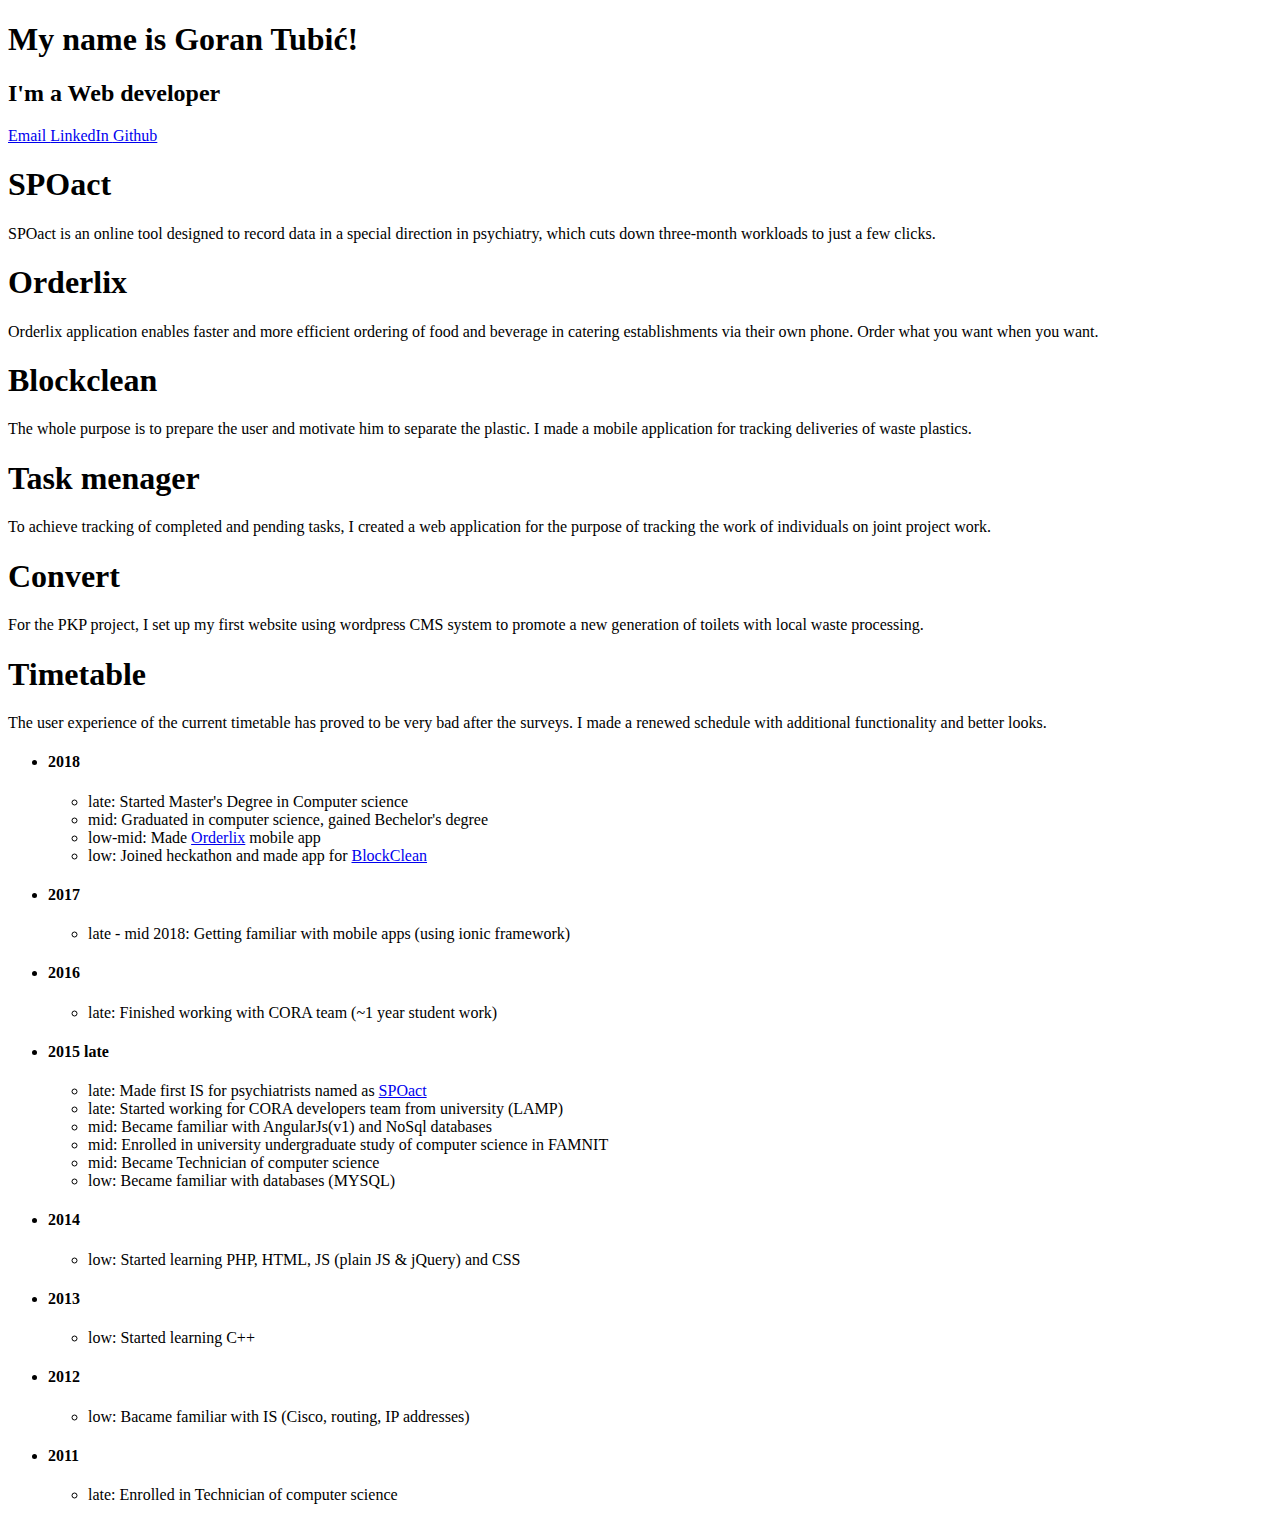
==== index.html @ eae15cef "some text fixes" ====
<!doctype html>
<html lang="en">
<head>
  <!-- Required meta tags -->
  <meta charset="utf-8">
  <meta name="viewport" content="width=device-width, initial-scale=1, shrink-to-fit=no">

  <!-- Bootstrap CSS -->
  <link rel="stylesheet" href="https://stackpath.bootstrapcdn.com/bootstrap/4.1.3/css/bootstrap.min.css" integrity="sha384-MCw98/SFnGE8fJT3GXwEOngsV7Zt27NXFoaoApmYm81iuXoPkFOJwJ8ERdknLPMO" crossorigin="anonymous">
  <link rel="stylesheet" href="./css/main.css">
  <link rel="stylesheet" href="./css/timeline.css">
  <link href="https://fonts.googleapis.com/css?family=Montserrat:400,900" rel="stylesheet">
  <link rel="stylesheet" href="https://use.fontawesome.com/releases/v5.3.1/css/all.css" integrity="sha384-mzrmE5qonljUremFsqc01SB46JvROS7bZs3IO2EmfFsd15uHvIt+Y8vEf7N7fWAU" crossorigin="anonymous">
  <title>Hello, world!</title>
</head>
<body class="container">
  <div class="header col-lg-12 col-xs-12">
    <div class="row">
      <div class="col-md-6">
        <h1 class="title">My name is Goran Tubić!</h1>
        <h2 class="subtitle">I'm a Web developer</h2>
        <div class="references-holder">
          <div>
            <a class="reference" target="_top" href="mailto:mail.goran96@gmail.com">
              <i class="fas fa-at"></i>
              Email
            </a>
            <a class="reference" target="_blank" href="https://www.linkedin.com/in/orangegoran/">
              <i class="fab fa-linkedin"></i>
              LinkedIn
            </a>
            <a class="reference" target="_blank" href="https://github.com/orangeGoran">
              <i class="fab fa-github"></i>
              Github
            </a>
          </div>
        </div>
      </div>

    </div>


  </div>

  <div class="row projects">
    <div class="col-xs-12 col-md-4">
      <h1>SPOact <a target="_blank" href="https://spoact.si/"><i class="fas fa-link"></i></a></h1>
      <span class="project-info">
        SPOact is an online tool designed to record data in a special direction in psychiatry, which cuts down three-month workloads to just a few clicks.
      </span>
      <!-- <img src="img/me.jpeg" alt="" width="350px;"> -->

    </div>
    <div class="col-xs-12 col-md-4">
      <h1>Orderlix <a target="_blank" href="https://www.orderlix.com/"><i class="fas fa-link"></i></a></h1>
      <span class="project-info">
        Orderlix application enables faster and more efficient ordering of food and beverage in catering establishments via their own phone. Order what you want when you want.
      </span>
      <!-- <img src="img/me.jpeg" alt="" width="350px;"> -->

    </div>
    <div class="col-xs-12 col-md-4">
      <h1>Blockclean <a target="_blank" href="http://blockclean.org/"><i class="fas fa-link"></i></a></h1>
      <span class="project-info">
        The whole purpose is to prepare the user and motivate him to separate the plastic. I made a mobile application for tracking deliveries of waste plastics.
      </span>
      <!-- <img src="img/me.jpeg" alt="" width="350px;"> -->

    </div>
    <div class="col-xs-12 col-md-4">
      <h1>Task menager</h1>
      <span class="project-info">
        To achieve tracking of completed and pending tasks, I created a web application for the purpose of tracking the work of individuals on joint project work.
      </span>
      <!-- <img src="img/me.jpeg" alt="" width="350px;"> -->

    </div>
    <div class="col-xs-12 col-md-4">
      <h1>Convert <a target="_blank" href="http://zelenastranisca.si/"><i class="fas fa-link"></i></a></h1>
      <span class="project-info">
        For the PKP project, I set up my first website using wordpress CMS system to promote a new generation of toilets with local waste processing.
      </span>
      <!-- <img src="img/me.jpeg" alt="" width="350px;"> -->
    </div>
    <div class="col-xs-12 col-md-4">
      <h1>Timetable</h1>
      <span class="project-info">
        The user experience of the current timetable has proved to be very bad after the surveys. I made a renewed schedule with additional functionality and better looks.
      </span>
      <!-- <img src="img/me.jpeg" alt="" width="350px;"> -->

    </div>

  </div>

  <div class="row presentation">
    <!-- <div class="col-md-12 section-title">
    <h3 class="col-lg-6 col-xs-12">My timeline</h3>
  </div> -->
  <div class="container">
    <ul class="timeline">
      <li>
        <div class="timeline-badge">
          <i class="far fa-dot-circle"></i>
        </div>
        <div class="timeline-panel">
          <div class="timeline-heading">
            <h4 class="timeline-title">2018</h4>
            <!-- <p><small class="text-muted"><i class="fab fa-github"></i> 11 hours ago via Twitter</small></p> -->
          </div>
          <div class="timeline-body">
            <p>
              <ul>
                <li><span>late:</span></span> Started Master's Degree in Computer science</li>
                <li><span>mid:</span> Graduated in computer science, gained Bechelor's degree</li>
                <li><span>low-mid:</span> Made <a target="_blank" href="https://www.orderlix.com/">Orderlix</a> mobile app</li>
                <li><span>low:</span> Joined heckathon and made app for <a target="_blank" href="https://blockclean.org/">BlockClean</a></li>
              </ul>
            </p>
          </div>
        </div>
      </li>


      <li class="timeline-inverted">
        <div class="timeline-badge">
          <i class="far fa-dot-circle"></i>
        </div>
        <div class="timeline-panel">
          <div class="timeline-heading">
            <h4 class="timeline-title">2017</h4>
          </div>
          <div class="timeline-body">
            <p>
              <ul>
                <li><span>late - mid 2018:</span></span> Getting familiar with mobile apps (using ionic framework)</li>
              </ul>
            </p>
          </div>
        </div>
      </li>
      <li>
        <div class="timeline-badge">
          <i class="far fa-dot-circle"></i>
        </div>
        <div class="timeline-panel">
          <div class="timeline-heading">
            <h4 class="timeline-title">2016</h4>
          </div>
          <div class="timeline-body">
            <p>
              <ul>
                <li><span>late:</span> Finished working with CORA team (~1 year student work)</li>
              </ul>
            </p>
          </div>
        </div>
      </li>
      <li class="timeline-inverted">
        <div class="timeline-badge">
          <i class="far fa-dot-circle"></i>
        </div>

        <div class="timeline-panel">
          <div class="timeline-heading">
            <h4 class="timeline-title">2015 late</h4>
          </div>
          <div class="timeline-body">
            <p>
              <ul>
                <li><span>late:</span> Made first IS for psychiatrists named as <a target="_blank" href="https://spoact.si/">SPOact</a></li>
                <li><span>late:</span> Started working for CORA developers team from university (LAMP)</li>
                <li><span>mid:</span> Became familiar with AngularJs(v1) and NoSql databases</li>
                <li><span>mid:</span> Enrolled in university undergraduate study of computer science in FAMNIT</li>
                <li><span>mid:</span> Became Technician of computer science </li>
                <li><span>low:</span> Became familiar with databases (MYSQL) </li>
              </ul>
            </p>
          </div>
        </div>
      </li>
      <li>
        <div class="timeline-badge">
          <i class="far fa-dot-circle"></i>
        </div>
        <div class="timeline-panel">
          <div class="timeline-heading">
            <h4 class="timeline-title">2014</h4>
          </div>
          <div class="timeline-body">
            <p>
              <ul>
                <li><span>low:</span> Started learning PHP, HTML, JS (plain JS & jQuery) and CSS</li>

              </ul>
            </p>

          </div>
        </div>
      </li>
      <li class="timeline-inverted">
        <div class="timeline-badge">
          <i class="far fa-dot-circle"></i>
        </div>

        <div class="timeline-panel">
          <div class="timeline-heading">
            <h4 class="timeline-title">2013</h4>
          </div>
          <div class="timeline-body">
            <p>
              <ul>
                <li><span>low:</span> Started learning C++</li>
              </ul>
            </p>
          </div>
        </div>
      </li>
      <li>
        <div class="timeline-badge">
          <i class="far fa-dot-circle"></i>
        </div>
        <div class="timeline-panel">
          <div class="timeline-heading">
            <h4 class="timeline-title">2012</h4>
          </div>
          <div class="timeline-body">
            <p>
              <ul>
                <li><span>low:</span> Bacame familiar with IS (Cisco, routing, IP addresses)</li>
              </ul>
            </p>
          </div>
        </div>
      </li>
      <li class="timeline-inverted">
        <div class="timeline-badge">
          <i class="far fa-dot-circle"></i>
        </div>

        <div class="timeline-panel">
          <div class="timeline-heading">
            <h4 class="timeline-title">2011</h4>
          </div>
          <div class="timeline-body">
            <p>
              <ul>
                <li><span>late:</span>  Enrolled in Technician of computer science</li>
              </ul>
            </p>
          </div>
        </div>
      </li>
    </ul>
  </div>

</div>


<!-- <script src="https://code.jquery.com/jquery-3.3.1.slim.min.js" integrity="sha384-q8i/X+965DzO0rT7abK41JStQIAqVgRVzpbzo5smXKp4YfRvH+8abtTE1Pi6jizo" crossorigin="anonymous"></script>
<script src="https://cdnjs.cloudflare.com/ajax/libs/popper.js/1.14.3/umd/popper.min.js" integrity="sha384-ZMP7rVo3mIykV+2+9J3UJ46jBk0WLaUAdn689aCwoqbBJiSnjAK/l8WvCWPIPm49" crossorigin="anonymous"></script>
<script src="https://stackpath.bootstrapcdn.com/bootstrap/4.1.3/js/bootstrap.min.js" integrity="sha384-ChfqqxuZUCnJSK3+MXmPNIyE6ZbWh2IMqE241rYiqJxyMiZ6OW/JmZQ5stwEULTy" crossorigin="anonymous"></script> -->
</body>
</html>
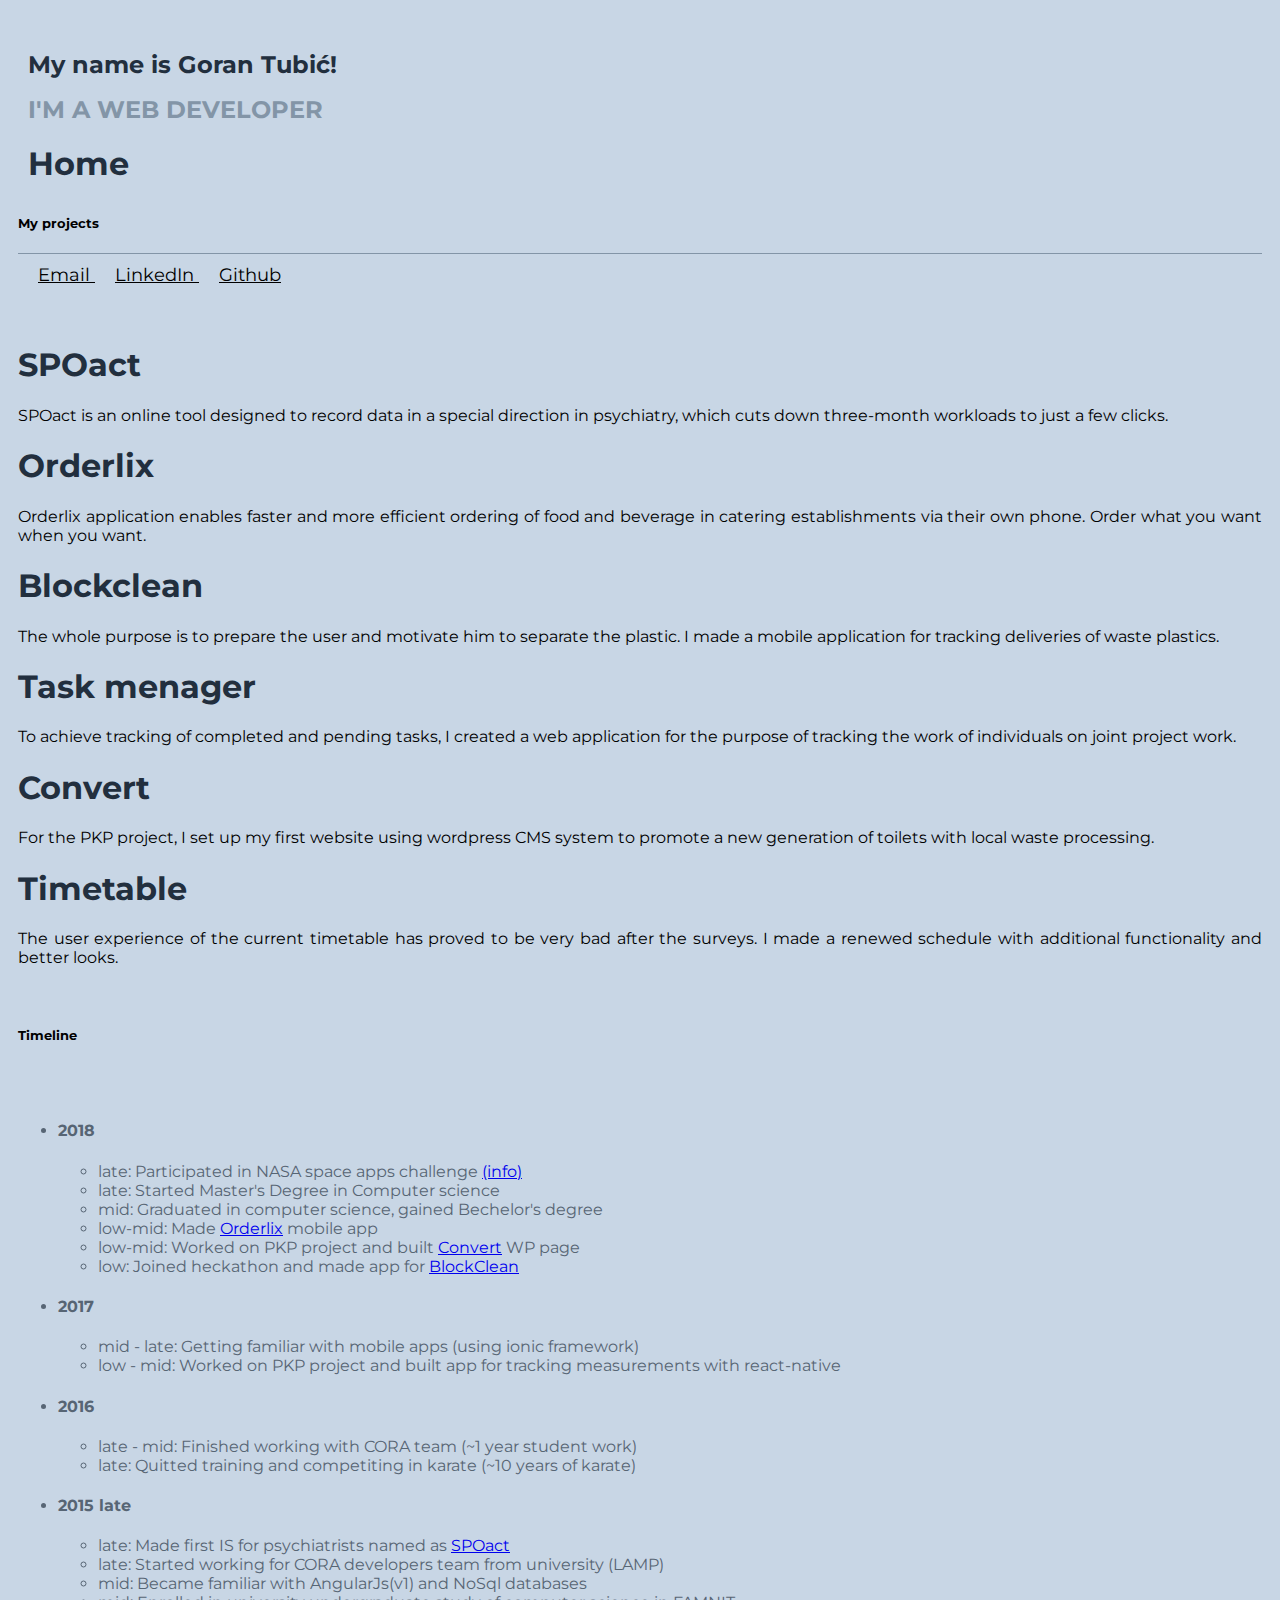
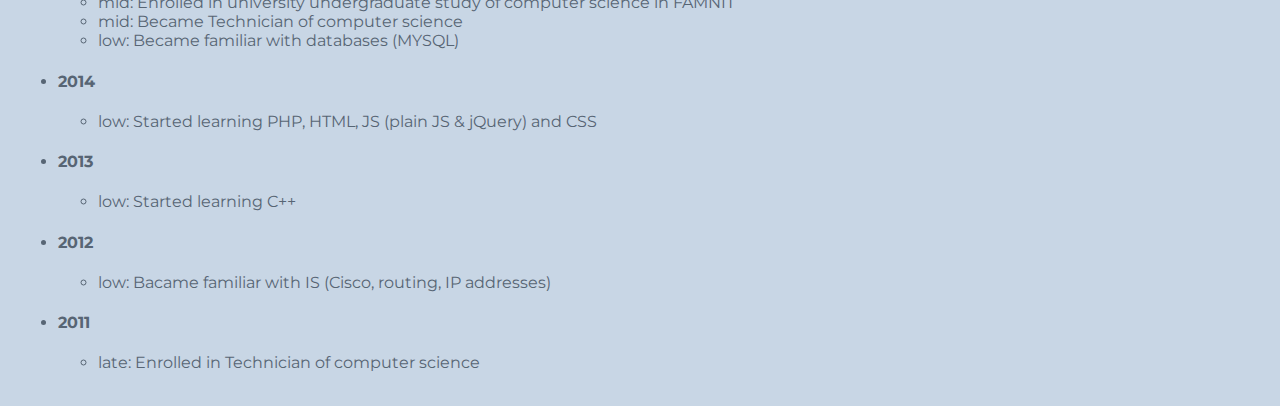
==== commit 088a7a06: "added pathogee subpage, updated header style" ====
--- a/index.html
+++ b/index.html
@@ -8,10 +8,11 @@
   <!-- Bootstrap CSS -->
   <link rel="stylesheet" href="https://stackpath.bootstrapcdn.com/bootstrap/4.1.3/css/bootstrap.min.css" integrity="sha384-MCw98/SFnGE8fJT3GXwEOngsV7Zt27NXFoaoApmYm81iuXoPkFOJwJ8ERdknLPMO" crossorigin="anonymous">
   <link rel="stylesheet" href="./css/main.css">
+  <link rel="stylesheet" href="./css/firstPage.css">
   <link rel="stylesheet" href="./css/timeline.css">
   <link href="https://fonts.googleapis.com/css?family=Montserrat:400,900" rel="stylesheet">
   <link rel="stylesheet" href="https://use.fontawesome.com/releases/v5.3.1/css/all.css" integrity="sha384-mzrmE5qonljUremFsqc01SB46JvROS7bZs3IO2EmfFsd15uHvIt+Y8vEf7N7fWAU" crossorigin="anonymous">
-  <title>Hello, world!</title>
+  <title>Web developer - Goran Tubic!</title>
 </head>
 <body class="container">
   <div class="header col-lg-12 col-xs-12">
@@ -19,26 +20,29 @@
       <div class="col-md-6">
         <h1 class="title">My name is Goran Tubić!</h1>
         <h2 class="subtitle">I'm a Web developer</h2>
-        <div class="references-holder">
-          <div>
-            <a class="reference" target="_top" href="mailto:mail.goran96@gmail.com">
-              <i class="fas fa-at"></i>
-              Email
-            </a>
-            <a class="reference" target="_blank" href="https://www.linkedin.com/in/orangegoran/">
-              <i class="fab fa-linkedin"></i>
-              LinkedIn
-            </a>
-            <a class="reference" target="_blank" href="https://github.com/orangeGoran">
-              <i class="fab fa-github"></i>
-              Github
-            </a>
-          </div>
-        </div>
+
       </div>
-
-    </div>
-
+      <div class="col-md-6 text-right">
+        <h1 class="project-title">Home</h1>
+        <h5>My projects</h5>
+      </div>
+    </div>
+    <div class="references-holder">
+      <div>
+        <a class="reference" target="_top" href="mailto:mail.goran96@gmail.com">
+          <i class="fas fa-at"></i>
+          Email
+        </a>
+        <a class="reference" target="_blank" href="https://www.linkedin.com/in/orangegoran/">
+          <i class="fab fa-linkedin"></i>
+          LinkedIn
+        </a>
+        <a class="reference" target="_blank" href="https://github.com/orangeGoran">
+          <i class="fab fa-github"></i>
+          Github
+        </a>
+      </div>
+    </div>
 
   </div>
 
@@ -92,81 +96,77 @@
     </div>
 
   </div>
-
+  <br><br>
+  <h5>Timeline</h5>
+  <hr>
   <div class="row presentation">
-    <!-- <div class="col-md-12 section-title">
-    <h3 class="col-lg-6 col-xs-12">My timeline</h3>
-  </div> -->
-  <div class="container">
-    <ul class="timeline">
-      <li>
-        <div class="timeline-badge">
-          <i class="far fa-dot-circle"></i>
-        </div>
-        <div class="timeline-panel">
-          <div class="timeline-heading">
-            <h4 class="timeline-title">2018</h4>
-            <!-- <p><small class="text-muted"><i class="fab fa-github"></i> 11 hours ago via Twitter</small></p> -->
-          </div>
-          <div class="timeline-body">
-            <p>
-              <ul>
-                <li><span>late:</span></span> Started Master's Degree in Computer science</li>
+
+    <div class="container">
+      <ul class="timeline">
+        <li>
+          <div class="timeline-badge">
+            <i class="far fa-dot-circle"></i>
+          </div>
+          <div class="timeline-panel">
+            <div class="timeline-heading">
+              <h4 class="timeline-title">2018</h4>
+              <!-- <p><small class="text-muted"><i class="fab fa-github"></i> 11 hours ago via Twitter</small></p> -->
+            </div>
+            <div class="timeline-body">
+              <ul>
+                <li><span>late:</span> Participated in NASA space apps challenge <a href="subpages/phatogee.html">(info)</a></li>
+                <li><span>late:</span> Started Master's Degree in Computer science</li>
                 <li><span>mid:</span> Graduated in computer science, gained Bechelor's degree</li>
                 <li><span>low-mid:</span> Made <a target="_blank" href="https://www.orderlix.com/">Orderlix</a> mobile app</li>
+                <li><span>low-mid:</span> Worked on PKP project and built <a target="_blank" href="http://zelenastranisca.si/">Convert</a> WP page</li>
                 <li><span>low:</span> Joined heckathon and made app for <a target="_blank" href="https://blockclean.org/">BlockClean</a></li>
               </ul>
-            </p>
-          </div>
-        </div>
-      </li>
-
-
-      <li class="timeline-inverted">
-        <div class="timeline-badge">
-          <i class="far fa-dot-circle"></i>
-        </div>
-        <div class="timeline-panel">
-          <div class="timeline-heading">
-            <h4 class="timeline-title">2017</h4>
-          </div>
-          <div class="timeline-body">
-            <p>
-              <ul>
-                <li><span>late - mid 2018:</span></span> Getting familiar with mobile apps (using ionic framework)</li>
-              </ul>
-            </p>
-          </div>
-        </div>
-      </li>
-      <li>
-        <div class="timeline-badge">
-          <i class="far fa-dot-circle"></i>
-        </div>
-        <div class="timeline-panel">
-          <div class="timeline-heading">
-            <h4 class="timeline-title">2016</h4>
-          </div>
-          <div class="timeline-body">
-            <p>
-              <ul>
-                <li><span>late:</span> Finished working with CORA team (~1 year student work)</li>
-              </ul>
-            </p>
-          </div>
-        </div>
-      </li>
-      <li class="timeline-inverted">
-        <div class="timeline-badge">
-          <i class="far fa-dot-circle"></i>
-        </div>
-
-        <div class="timeline-panel">
-          <div class="timeline-heading">
-            <h4 class="timeline-title">2015 late</h4>
-          </div>
-          <div class="timeline-body">
-            <p>
+            </div>
+          </div>
+        </li>
+
+        <li class="timeline-inverted">
+          <div class="timeline-badge">
+            <i class="far fa-dot-circle"></i>
+          </div>
+          <div class="timeline-panel">
+            <div class="timeline-heading">
+              <h4 class="timeline-title">2017</h4>
+            </div>
+            <div class="timeline-body">
+              <ul>
+                <li><span>mid - late:</span> Getting familiar with mobile apps (using ionic framework)</li>
+                <li><span>low - mid:</span> Worked on PKP project and built app for tracking measurements with react-native</li>
+              </ul>
+            </div>
+          </div>
+        </li>
+        <li>
+          <div class="timeline-badge">
+            <i class="far fa-dot-circle"></i>
+          </div>
+          <div class="timeline-panel">
+            <div class="timeline-heading">
+              <h4 class="timeline-title">2016</h4>
+            </div>
+            <div class="timeline-body">
+              <ul>
+                <li><span>late - mid:</span> Finished working with CORA team (~1 year student work)</li>
+                <li><span>late:</span> Quitted training and competiting in karate (~10 years of karate)</li>
+              </ul>
+            </div>
+          </div>
+        </li>
+        <li class="timeline-inverted">
+          <div class="timeline-badge">
+            <i class="far fa-dot-circle"></i>
+          </div>
+
+          <div class="timeline-panel">
+            <div class="timeline-heading">
+              <h4 class="timeline-title">2015 late</h4>
+            </div>
+            <div class="timeline-body">
               <ul>
                 <li><span>late:</span> Made first IS for psychiatrists named as <a target="_blank" href="https://spoact.si/">SPOact</a></li>
                 <li><span>late:</span> Started working for CORA developers team from university (LAMP)</li>
@@ -175,90 +175,79 @@
                 <li><span>mid:</span> Became Technician of computer science </li>
                 <li><span>low:</span> Became familiar with databases (MYSQL) </li>
               </ul>
-            </p>
-          </div>
-        </div>
-      </li>
-      <li>
-        <div class="timeline-badge">
-          <i class="far fa-dot-circle"></i>
-        </div>
-        <div class="timeline-panel">
-          <div class="timeline-heading">
-            <h4 class="timeline-title">2014</h4>
-          </div>
-          <div class="timeline-body">
-            <p>
+            </div>
+          </div>
+        </li>
+        <li>
+          <div class="timeline-badge">
+            <i class="far fa-dot-circle"></i>
+          </div>
+          <div class="timeline-panel">
+            <div class="timeline-heading">
+              <h4 class="timeline-title">2014</h4>
+            </div>
+            <div class="timeline-body">
               <ul>
                 <li><span>low:</span> Started learning PHP, HTML, JS (plain JS & jQuery) and CSS</li>
 
               </ul>
-            </p>
-
-          </div>
-        </div>
-      </li>
-      <li class="timeline-inverted">
-        <div class="timeline-badge">
-          <i class="far fa-dot-circle"></i>
-        </div>
-
-        <div class="timeline-panel">
-          <div class="timeline-heading">
-            <h4 class="timeline-title">2013</h4>
-          </div>
-          <div class="timeline-body">
-            <p>
+            </div>
+          </div>
+        </li>
+        <li class="timeline-inverted">
+          <div class="timeline-badge">
+            <i class="far fa-dot-circle"></i>
+          </div>
+          <div class="timeline-panel">
+            <div class="timeline-heading">
+              <h4 class="timeline-title">2013</h4>
+            </div>
+            <div class="timeline-body">
               <ul>
                 <li><span>low:</span> Started learning C++</li>
               </ul>
-            </p>
-          </div>
-        </div>
-      </li>
-      <li>
-        <div class="timeline-badge">
-          <i class="far fa-dot-circle"></i>
-        </div>
-        <div class="timeline-panel">
-          <div class="timeline-heading">
-            <h4 class="timeline-title">2012</h4>
-          </div>
-          <div class="timeline-body">
-            <p>
+            </div>
+          </div>
+        </li>
+        <li>
+          <div class="timeline-badge">
+            <i class="far fa-dot-circle"></i>
+          </div>
+          <div class="timeline-panel">
+            <div class="timeline-heading">
+              <h4 class="timeline-title">2012</h4>
+            </div>
+            <div class="timeline-body">
               <ul>
                 <li><span>low:</span> Bacame familiar with IS (Cisco, routing, IP addresses)</li>
               </ul>
-            </p>
-          </div>
-        </div>
-      </li>
-      <li class="timeline-inverted">
-        <div class="timeline-badge">
-          <i class="far fa-dot-circle"></i>
-        </div>
-
-        <div class="timeline-panel">
-          <div class="timeline-heading">
-            <h4 class="timeline-title">2011</h4>
-          </div>
-          <div class="timeline-body">
-            <p>
+            </div>
+          </div>
+        </li>
+        <li class="timeline-inverted">
+          <div class="timeline-badge">
+            <i class="far fa-dot-circle"></i>
+          </div>
+
+          <div class="timeline-panel">
+            <div class="timeline-heading">
+              <h4 class="timeline-title">2011</h4>
+            </div>
+            <div class="timeline-body">
               <ul>
                 <li><span>late:</span>  Enrolled in Technician of computer science</li>
               </ul>
-            </p>
-          </div>
-        </div>
-      </li>
-    </ul>
+            </div>
+          </div>
+        </li>
+      </ul>
+    </div>
+
   </div>
 
-</div>
-
-
-<!-- <script src="https://code.jquery.com/jquery-3.3.1.slim.min.js" integrity="sha384-q8i/X+965DzO0rT7abK41JStQIAqVgRVzpbzo5smXKp4YfRvH+8abtTE1Pi6jizo" crossorigin="anonymous"></script>
-<script src="https://cdnjs.cloudflare.com/ajax/libs/popper.js/1.14.3/umd/popper.min.js" integrity="sha384-ZMP7rVo3mIykV+2+9J3UJ46jBk0WLaUAdn689aCwoqbBJiSnjAK/l8WvCWPIPm49" crossorigin="anonymous"></script>
-<script src="https://stackpath.bootstrapcdn.com/bootstrap/4.1.3/js/bootstrap.min.js" integrity="sha384-ChfqqxuZUCnJSK3+MXmPNIyE6ZbWh2IMqE241rYiqJxyMiZ6OW/JmZQ5stwEULTy" crossorigin="anonymous"></script> -->
+
+  <!-- <script src="https://code.jquery.com/jquery-3.3.1.slim.min.js" integrity="sha384-q8i/X+965DzO0rT7abK41JStQIAqVgRVzpbzo5smXKp4YfRvH+8abtTE1Pi6jizo" crossorigin="anonymous"></script>
+  <script src="https://cdnjs.cloudflare.com/ajax/libs/popper.js/1.14.3/umd/popper.min.js" integrity="sha384-ZMP7rVo3mIykV+2+9J3UJ46jBk0WLaUAdn689aCwoqbBJiSnjAK/l8WvCWPIPm49" crossorigin="anonymous"></script>
+  <script src="https://stackpath.bootstrapcdn.com/bootstrap/4.1.3/js/bootstrap.min.js" integrity="sha384-ChfqqxuZUCnJSK3+MXmPNIyE6ZbWh2IMqE241rYiqJxyMiZ6OW/JmZQ5stwEULTy" crossorigin="anonymous"></script> -->
 </body>
 </html>
--- a/css/main.css
+++ b/css/main.css
@@ -0,0 +1,16 @@
+:root {
+  --subtitle-color: #8395a7;
+  --title-color: #222f3e;
+  --timeline-list-font-color: #576574;
+  --timeline-list-years-font-color: #222f3e;
+  --hover-color: #2e86de;
+}
+
+
+
+body {
+  margin-top: 50px;
+  background-color: #c8d6e5;
+  font-family: 'Montserrat', sans-serif;
+  padding: 10px;
+}
--- a/css/firstPage.css
+++ b/css/firstPage.css
@@ -0,0 +1,107 @@
+.header {
+
+}
+
+.header .title {
+  margin-top: -20px;
+  padding: 10px;
+  color: var(--title-color);
+  font-weight: bolder;
+  font-size: 1.5em;
+}
+
+.header .row {
+  border-bottom: 1px solid #8395a7;
+}
+
+.header .subtitle {
+  margin-top: -20px;
+  padding: 10px;
+  color: var(--subtitle-color);
+  /* border-bottom: 1px solid #8395a7; */
+  text-transform: uppercase;
+
+}
+
+
+hr {
+  height: 6px;
+  background: url(http://ibrahimjabbari.com/english/images/hr-12.png) repeat-x 0 0;
+  border: 0;
+}
+
+.header .project-title {
+  margin-top: -20px;
+  padding: 10px;
+  color: var(--title-color);
+  /* font-weight: bolder; */
+  font-size: 2em;
+}
+
+.header .reference {
+  color: inherit;
+  font-size: 1.1em;
+  padding: 10px;
+}
+
+.header .reference:hover {
+  color: var(--hover-color);
+  text-decoration: none;
+}
+
+.header .references-holder {
+  padding: 10px;
+}
+
+.presentation {
+  margin-top: 50px;
+}
+
+.presentation .timeline {
+  color: var(--timeline-list-font-color);
+}
+
+
+.presentation .imgHolder {
+
+}
+
+
+.section-title h3 {
+  margin-top: -20px;
+  padding: 10px;
+  color: var(--title-color);
+  /* font-weight: bold; */
+  border-bottom: 1px solid var(--timeline-list-font-color);
+}
+
+.presentation .imgHolder {
+  text-align: center;
+}
+
+.presentation .imgHolder img {
+  width: 60%;
+  border: 2px solid #341f97;
+  border-radius: 3px;
+}
+
+.projects {
+  margin-top: 50px;
+}
+
+.projects .project-info {
+  display: block;
+  width: 100%;
+  text-align: justify;
+}
+
+.projects div h1 {
+  color: var(--title-color);
+}
+
+.projects div h1 a {
+  font-size: 0.7em;
+}
+
+
+/* 992px */
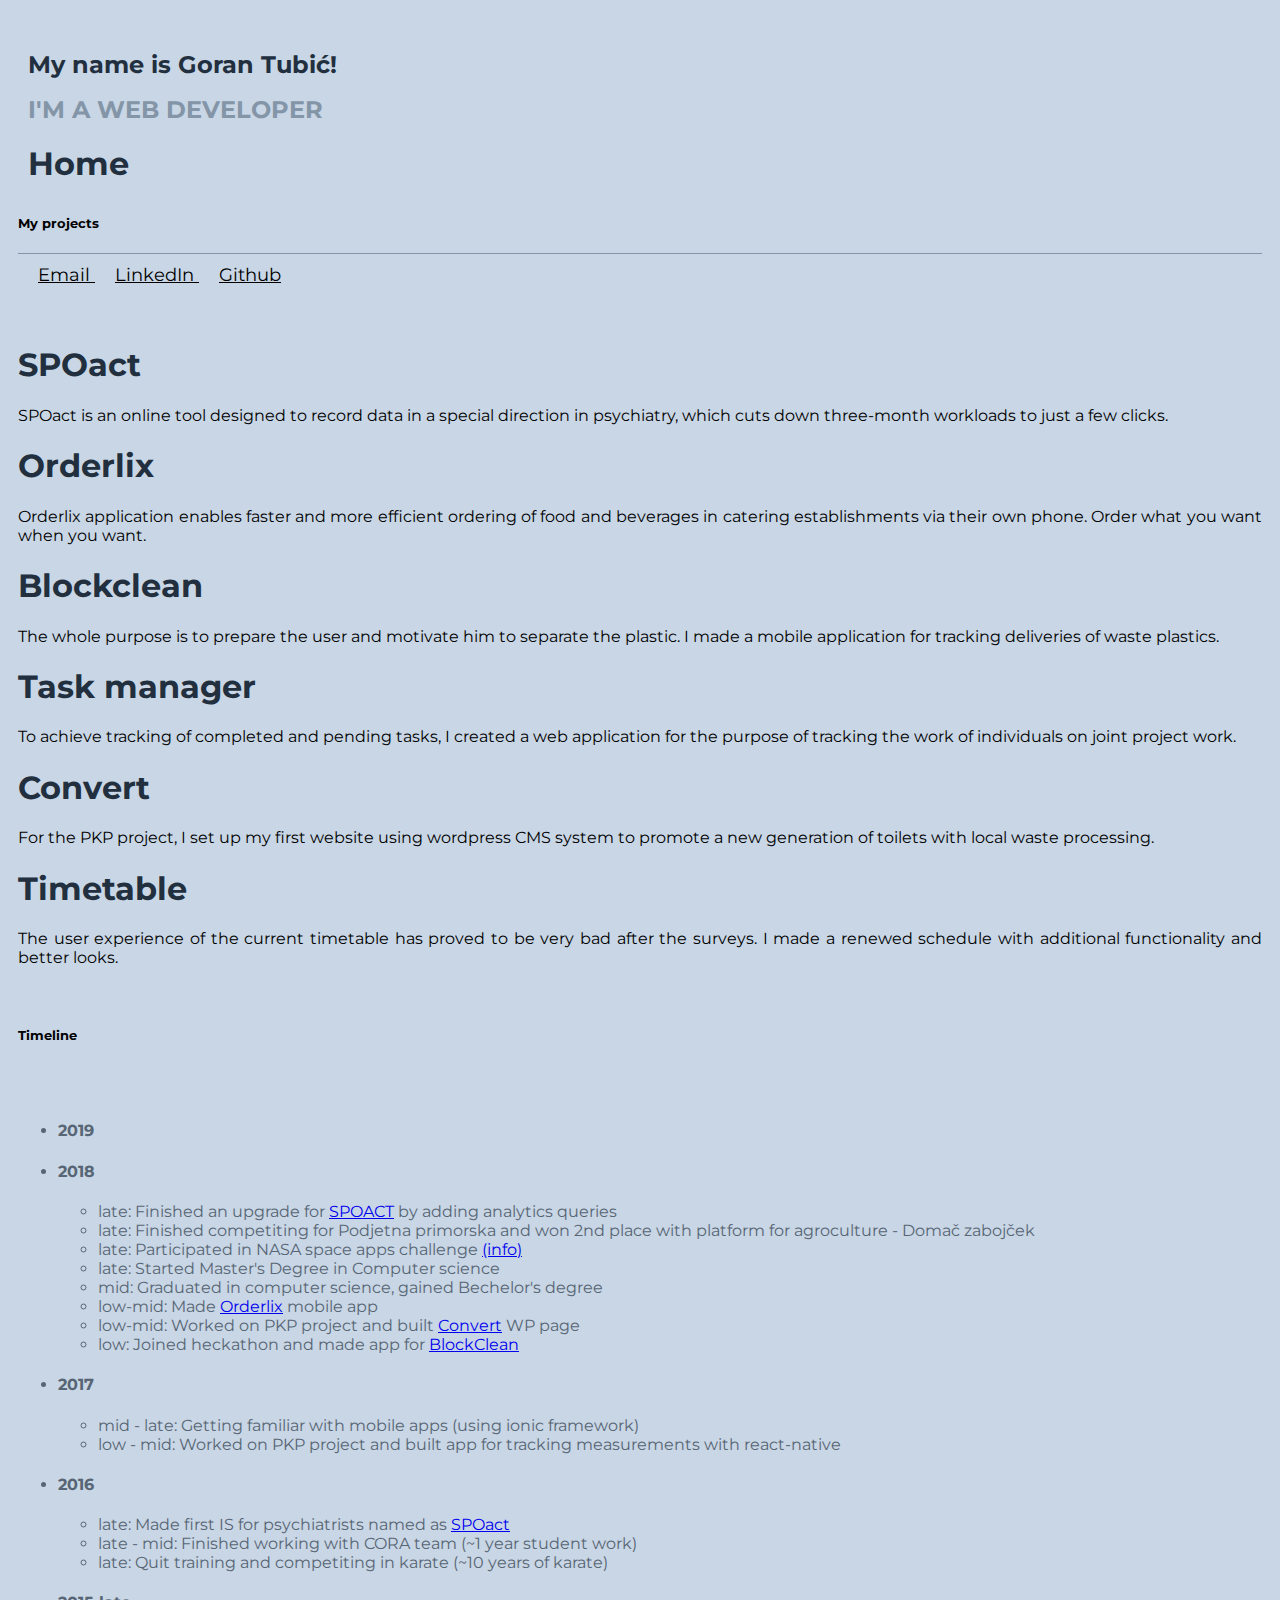
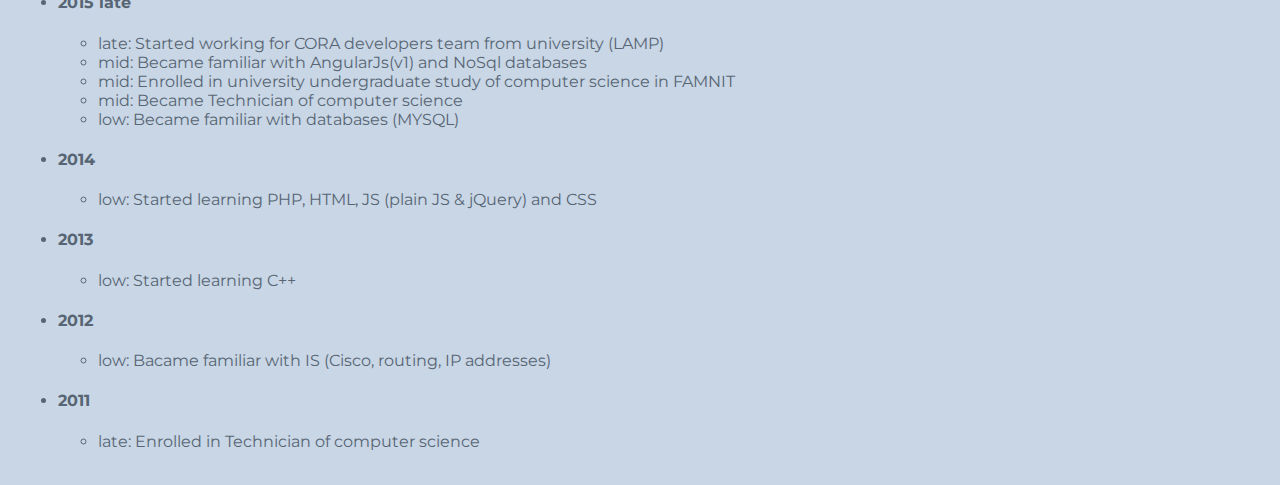
==== commit 48ecd8c9: "fixed item typo" ====
--- a/index.html
+++ b/index.html
@@ -1,9 +1,21 @@
 <!doctype html>
 <html lang="en">
 <head>
+  <!-- Global site tag (gtag.js) - Google Analytics -->
+  <script async src="https://www.googletagmanager.com/gtag/js?id=UA-128244053-1"></script>
+  <script>
+    window.dataLayer = window.dataLayer || [];
+    function gtag(){dataLayer.push(arguments);}
+    gtag('js', new Date());
+
+    gtag('config', 'UA-128244053-1');
+  </script>
+
   <!-- Required meta tags -->
   <meta charset="utf-8">
   <meta name="viewport" content="width=device-width, initial-scale=1, shrink-to-fit=no">
+  <link rel="icon" type="favicon" href="./img/favicon-32x32.png" sizes="32x32" />
+  <!-- <link rel="icon" type="favicon" href="./img/favicon-16x16.png" sizes="16x16" /> -->
 
   <!-- Bootstrap CSS -->
   <link rel="stylesheet" href="https://stackpath.bootstrapcdn.com/bootstrap/4.1.3/css/bootstrap.min.css" integrity="sha384-MCw98/SFnGE8fJT3GXwEOngsV7Zt27NXFoaoApmYm81iuXoPkFOJwJ8ERdknLPMO" crossorigin="anonymous">
@@ -12,7 +24,8 @@
   <link rel="stylesheet" href="./css/timeline.css">
   <link href="https://fonts.googleapis.com/css?family=Montserrat:400,900" rel="stylesheet">
   <link rel="stylesheet" href="https://use.fontawesome.com/releases/v5.3.1/css/all.css" integrity="sha384-mzrmE5qonljUremFsqc01SB46JvROS7bZs3IO2EmfFsd15uHvIt+Y8vEf7N7fWAU" crossorigin="anonymous">
-  <title>Web developer - Goran Tubic!</title>
+  <title>Goran Tubić - show me the problem, I will fix it!</title>
+  <meta name="description" content="Master student in Computer Science Goran Tubić. My experiences and projects in development since 2011.">
 </head>
 <body class="container">
   <div class="header col-lg-12 col-xs-12">
@@ -58,7 +71,7 @@
     <div class="col-xs-12 col-md-4">
       <h1>Orderlix <a target="_blank" href="https://www.orderlix.com/"><i class="fas fa-link"></i></a></h1>
       <span class="project-info">
-        Orderlix application enables faster and more efficient ordering of food and beverage in catering establishments via their own phone. Order what you want when you want.
+        Orderlix application enables faster and more efficient ordering of food and beverages in catering establishments via their own phone. Order what you want when you want.
       </span>
       <!-- <img src="img/me.jpeg" alt="" width="350px;"> -->
 
@@ -72,7 +85,7 @@
 
     </div>
     <div class="col-xs-12 col-md-4">
-      <h1>Task menager</h1>
+      <h1>Task manager</h1>
       <span class="project-info">
         To achieve tracking of completed and pending tasks, I created a web application for the purpose of tracking the work of individuals on joint project work.
       </span>
@@ -103,6 +116,22 @@
 
     <div class="container">
       <ul class="timeline">
+        <li class="timeline-inverted">
+          <div class="timeline-badge">
+            <i class="far fa-dot-circle"></i>
+          </div>
+          <div class="timeline-panel">
+            <div class="timeline-heading">
+              <h4 class="timeline-title">2019</h4>
+            </div>
+            <div class="timeline-body">
+              <ul>
+                <!-- <li><span>late - mid:</span> Finished working with CORA team (~1 year student work)</li> -->
+                <!-- <li><span>late:</span> Quit training and competiting in karate (~10 years of karate)</li> -->
+              </ul>
+            </div>
+          </div>
+        </li>
         <li>
           <div class="timeline-badge">
             <i class="far fa-dot-circle"></i>
@@ -114,6 +143,8 @@
             </div>
             <div class="timeline-body">
               <ul>
+                <li><span>late:</span> Finished an upgrade for <a href="https://spoact.si/">SPOACT</a> by adding analytics queries</li>
+                <li><span>late:</span> Finished competiting for Podjetna primorska and won 2nd place with platform for agroculture - <a>Domač zabojček</a></li>
                 <li><span>late:</span> Participated in NASA space apps challenge <a href="subpages/phatogee.html">(info)</a></li>
                 <li><span>late:</span> Started Master's Degree in Computer science</li>
                 <li><span>mid:</span> Graduated in computer science, gained Bechelor's degree</li>
@@ -151,8 +182,9 @@
             </div>
             <div class="timeline-body">
               <ul>
+                <li><span>late:</span> Made first IS for psychiatrists named as <a target="_blank" href="https://spoact.si/">SPOact</a></li>
                 <li><span>late - mid:</span> Finished working with CORA team (~1 year student work)</li>
-                <li><span>late:</span> Quitted training and competiting in karate (~10 years of karate)</li>
+                <li><span>late:</span> Quit training and competiting in karate (~10 years of karate)</li>
               </ul>
             </div>
           </div>
@@ -168,7 +200,6 @@
             </div>
             <div class="timeline-body">
               <ul>
-                <li><span>late:</span> Made first IS for psychiatrists named as <a target="_blank" href="https://spoact.si/">SPOact</a></li>
                 <li><span>late:</span> Started working for CORA developers team from university (LAMP)</li>
                 <li><span>mid:</span> Became familiar with AngularJs(v1) and NoSql databases</li>
                 <li><span>mid:</span> Enrolled in university undergraduate study of computer science in FAMNIT</li>
